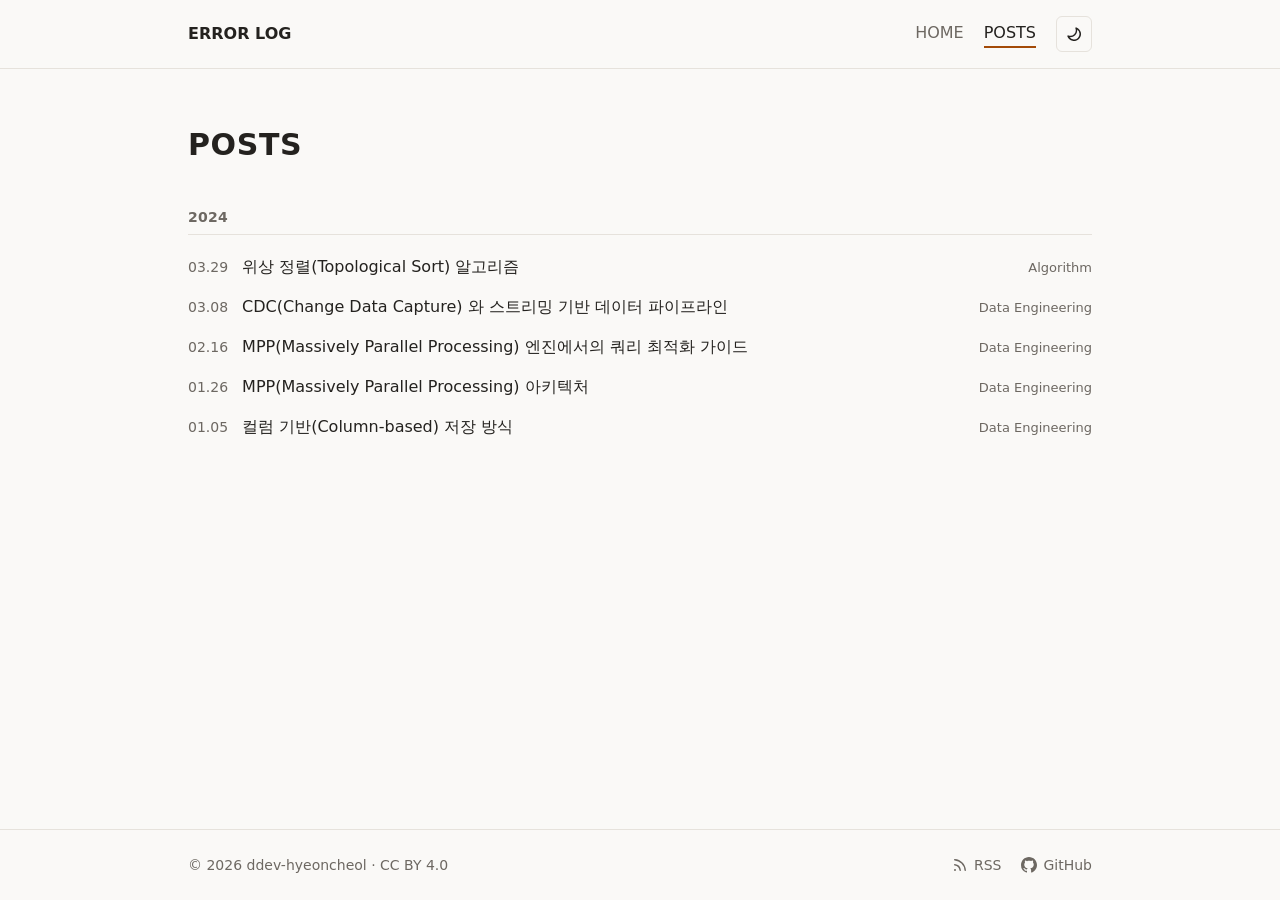
==== posts/index.html @ b545b600 "deploy: ddev-hyeoncheol/github-blog-FE@b46798d0e44c8d24957374b7a4b8fc0d128536c1" ====
<!DOCTYPE html><html lang="ko"><head><meta charset="utf-8"><meta name="viewport" content="width=device-width, initial-scale=1"><meta name="generator" content="Astro v7.2.10"><link rel="icon" type="image/svg+xml" href="/favicon.svg"><link rel="icon" href="/favicon.ico"><link rel="canonical" href="https://ddev-hyeoncheol.github.io/posts/"><link rel="alternate" type="application/rss+xml" title="ERROR LOG" href="https://ddev-hyeoncheol.github.io/rss.xml"><title>POSTS :: ERROR LOG</title><meta property="og:site_name" content="ERROR LOG"><meta property="og:type" content="website"><meta property="og:title" content="POSTS"><meta property="og:url" content="https://ddev-hyeoncheol.github.io/posts/"><meta property="og:locale" content="ko_KR"><meta name="twitter:card" content="summary"><script>
      // 첫 페인트 전에 실행되어야 테마가 번쩍이지 않는다.
      // 저장소가 막힌 브라우저에서는 예외가 나므로 감싼다. 이때는 OS 설정을 따른다.
      try {
        const saved = localStorage.getItem('theme');
        if (saved) document.documentElement.dataset.theme = saved;
      } catch {}
    </script><link rel="stylesheet" href="/_astro/BaseLayout.cZJA8x7n.css"><style>.archive[data-astro-cid-bxdp5n4l]{max-width:var(--body-width);padding:2.5rem var(--gutter) 5rem;margin:0 auto}@media (width>=60rem){.archive[data-astro-cid-bxdp5n4l]{max-width:var(--shell-width);padding:3.5rem var(--gutter-wide) 6rem}}h1[data-astro-cid-bxdp5n4l]{letter-spacing:.02em;margin:0 0 2.5rem;font-size:1.875rem;line-height:1.35}.year[data-astro-cid-bxdp5n4l]+.year[data-astro-cid-bxdp5n4l]{margin-top:2.5rem}h2[data-astro-cid-bxdp5n4l]{border-bottom:1px solid var(--border);color:var(--fg-muted);letter-spacing:.02em;margin:0 0 .75rem;padding-bottom:.4rem;font-size:.875rem;font-weight:600}ul[data-astro-cid-bxdp5n4l]{margin:0;padding:0;list-style:none}a[data-astro-cid-bxdp5n4l]{color:inherit;border-radius:6px;grid-template-columns:auto minmax(0,1fr) auto;align-items:baseline;column-gap:.875rem;margin:0 -.75rem;padding:.5rem .75rem;line-height:1.5;text-decoration:none;display:grid}a[data-astro-cid-bxdp5n4l]:hover{background:var(--accent-subtle)}a[data-astro-cid-bxdp5n4l]:hover .title[data-astro-cid-bxdp5n4l]{text-underline-offset:.2em;text-decoration:underline}time[data-astro-cid-bxdp5n4l]{color:var(--fg-muted);font-variant-numeric:tabular-nums;font-size:.875rem}.category[data-astro-cid-bxdp5n4l]{color:var(--fg-muted);white-space:nowrap;font-size:.8125rem}@media (width<32rem){a[data-astro-cid-bxdp5n4l]{grid-template-columns:auto minmax(0,1fr)}.category[data-astro-cid-bxdp5n4l]{grid-column:2}}
</style></head><body><header class="site-header" data-astro-cid-nen7h5rs><div class="inner" data-astro-cid-nen7h5rs><a class="brand" href="/" data-astro-cid-nen7h5rs>ERROR LOG</a><div class="right" data-astro-cid-nen7h5rs><nav aria-label="주요" data-astro-cid-nen7h5rs><a href="/" data-astro-cid-nen7h5rs>HOME<span class="marker" aria-hidden="true" data-astro-cid-nen7h5rs></span></a><a href="/posts" aria-current="page" data-astro-cid-nen7h5rs>POSTS<span class="marker" aria-hidden="true" data-astro-cid-nen7h5rs></span></a></nav><button id="theme-toggle" type="button" aria-label="테마 전환" data-astro-cid-l6lhmie6><svg viewBox="0 0 16 16" fill="currentColor" class="icon-to-dark" width="16" height="16" aria-hidden="true" data-astro-cid-l6lhmie6="true">
  <path d="M9.598 1.591a.749.749 0 0 1 .785-.175 7.001 7.001 0 1 1-8.967 8.967.75.75 0 0 1 .961-.96 5.5 5.5 0 0 0 7.046-7.046.75.75 0 0 1 .175-.786Zm1.616 1.945a7 7 0 0 1-7.678 7.678 5.499 5.499 0 1 0 7.678-7.678Z" />
</svg><svg viewBox="0 0 16 16" fill="currentColor" class="icon-to-light" width="16" height="16" aria-hidden="true" data-astro-cid-l6lhmie6="true">
  <path d="M8 12a4 4 0 1 1 0-8 4 4 0 0 1 0 8Zm0-1.5a2.5 2.5 0 1 0 0-5 2.5 2.5 0 0 0 0 5Zm5.657-8.157a.75.75 0 0 1 0 1.061l-1.061 1.06a.749.749 0 0 1-1.275-.326.749.749 0 0 1 .215-.734l1.06-1.06a.75.75 0 0 1 1.06 0Zm-9.193 9.193a.75.75 0 0 1 0 1.06l-1.06 1.061a.75.75 0 1 1-1.061-1.06l1.06-1.061a.75.75 0 0 1 1.061 0ZM8 0a.75.75 0 0 1 .75.75v1.5a.75.75 0 0 1-1.5 0V.75A.75.75 0 0 1 8 0ZM3 8a.75.75 0 0 1-.75.75H.75a.75.75 0 0 1 0-1.5h1.5A.75.75 0 0 1 3 8Zm13 0a.75.75 0 0 1-.75.75h-1.5a.75.75 0 0 1 0-1.5h1.5A.75.75 0 0 1 16 8Zm-8 5a.75.75 0 0 1 .75.75v1.5a.75.75 0 0 1-1.5 0v-1.5A.75.75 0 0 1 8 13Zm3.536-1.464a.75.75 0 0 1 1.06 0l1.061 1.06a.75.75 0 0 1-1.06 1.061l-1.061-1.06a.75.75 0 0 1 0-1.061ZM2.343 2.343a.75.75 0 0 1 1.061 0l1.06 1.061a.751.751 0 0 1-.018 1.042.751.751 0 0 1-1.042.018l-1.06-1.06a.75.75 0 0 1 0-1.06Z" />
</svg></button><script type="module">var e=document.getElementById(`theme-toggle`),t=window.matchMedia(`(prefers-color-scheme: dark)`);function n(){let e=document.documentElement.dataset.theme;return e?e===`dark`:t.matches}function r(){e?.setAttribute(`aria-label`,n()?`라이트 모드로 전환`:`다크 모드로 전환`)}function i(){let e=n()?`light`:`dark`;document.documentElement.dataset.theme=e,r();try{localStorage.setItem(`theme`,e)}catch{}}e?.addEventListener(`click`,()=>{if(window.matchMedia(`(prefers-reduced-motion: reduce)`).matches||!document.startViewTransition){i();return}try{document.startViewTransition({update:i,types:[`theme`]})}catch{i()}}),t.addEventListener(`change`,r),r();</script></div></div></header><main><div class="archive" data-astro-cid-bxdp5n4l><h1 data-astro-cid-bxdp5n4l>POSTS</h1><section class="year" data-astro-cid-bxdp5n4l><h2 data-astro-cid-bxdp5n4l>2024</h2><ul data-astro-cid-bxdp5n4l><li data-astro-cid-bxdp5n4l><a href="/posts/topological-sort-algorithm/" data-astro-cid-bxdp5n4l><time datetime="2024-03-29" data-astro-cid-bxdp5n4l>03.29</time><span class="title" data-astro-cid-bxdp5n4l>위상 정렬(Topological Sort) 알고리즘</span><span class="category" data-astro-cid-bxdp5n4l>Algorithm</span></a></li><li data-astro-cid-bxdp5n4l><a href="/posts/cdc-change-data-capture/" data-astro-cid-bxdp5n4l><time datetime="2024-03-08" data-astro-cid-bxdp5n4l>03.08</time><span class="title" data-astro-cid-bxdp5n4l>CDC(Change Data Capture) 와 스트리밍 기반 데이터 파이프라인</span><span class="category" data-astro-cid-bxdp5n4l>Data Engineering</span></a></li><li data-astro-cid-bxdp5n4l><a href="/posts/mpp-engine-query-optimization-guide/" data-astro-cid-bxdp5n4l><time datetime="2024-02-16" data-astro-cid-bxdp5n4l>02.16</time><span class="title" data-astro-cid-bxdp5n4l>MPP(Massively Parallel Processing) 엔진에서의 쿼리 최적화 가이드</span><span class="category" data-astro-cid-bxdp5n4l>Data Engineering</span></a></li><li data-astro-cid-bxdp5n4l><a href="/posts/massively-parallel-processing/" data-astro-cid-bxdp5n4l><time datetime="2024-01-26" data-astro-cid-bxdp5n4l>01.26</time><span class="title" data-astro-cid-bxdp5n4l>MPP(Massively Parallel Processing) 아키텍처</span><span class="category" data-astro-cid-bxdp5n4l>Data Engineering</span></a></li><li data-astro-cid-bxdp5n4l><a href="/posts/column-oriented-storage/" data-astro-cid-bxdp5n4l><time datetime="2024-01-05" data-astro-cid-bxdp5n4l>01.05</time><span class="title" data-astro-cid-bxdp5n4l>컬럼 기반(Column-based) 저장 방식</span><span class="category" data-astro-cid-bxdp5n4l>Data Engineering</span></a></li></ul></section></div></main><footer class="site-footer" data-astro-cid-jo6i4kqk><div class="inner" data-astro-cid-jo6i4kqk><small data-astro-cid-jo6i4kqk>© 2026 ddev-hyeoncheol · <a href="/licenses.txt" rel="license" data-astro-cid-jo6i4kqk>CC BY 4.0</a></small><nav aria-label="사이트 정보" data-astro-cid-jo6i4kqk><a href="/rss.xml" data-astro-cid-jo6i4kqk><svg viewBox="0 0 16 16" fill="currentColor" class="icon" width="16" height="16" aria-hidden="true" data-astro-cid-jo6i4kqk="true">
  <path d="M2.002 2.725a.75.75 0 0 1 .797-.699C8.79 2.42 13.58 7.21 13.974 13.201a.75.75 0 0 1-1.497.098 10.502 10.502 0 0 0-9.776-9.776.747.747 0 0 1-.7-.798ZM2.84 7.05h-.002a7.002 7.002 0 0 1 6.113 6.111.75.75 0 0 1-1.49.178 5.503 5.503 0 0 0-4.8-4.8.75.75 0 0 1 .179-1.489ZM2 13a1 1 0 1 1 2 0 1 1 0 0 1-2 0Z" />
</svg>RSS</a><a href="https://github.com/ddev-hyeoncheol" target="_blank" rel="noopener" aria-label="GitHub (새 창)" data-astro-cid-jo6i4kqk><svg viewBox="0 0 16 16" fill="currentColor" class="icon" width="16" height="16" aria-hidden="true" data-astro-cid-jo6i4kqk="true">
  <path d="M6.766 11.328c-2.063-.25-3.516-1.734-3.516-3.656 0-.781.281-1.625.75-2.188-.203-.515-.172-1.609.063-2.062.625-.078 1.468.25 1.968.703.594-.187 1.219-.281 1.985-.281.765 0 1.39.094 1.953.265.484-.437 1.344-.765 1.969-.687.218.422.25 1.515.046 2.047.5.593.766 1.39.766 2.203 0 1.922-1.453 3.375-3.547 3.64.531.344.89 1.094.89 1.954v1.625c0 .468.391.734.86.547C13.781 14.359 16 11.53 16 8.03 16 3.61 12.406 0 7.984 0 3.563 0 0 3.61 0 8.031a7.88 7.88 0 0 0 5.172 7.422c.422.156.828-.125.828-.547v-1.25c-.219.094-.5.156-.75.156-1.031 0-1.64-.562-2.078-1.609-.172-.422-.36-.672-.719-.719-.187-.015-.25-.093-.25-.187 0-.188.313-.328.625-.328.453 0 .844.281 1.25.86.313.452.64.655 1.031.655s.641-.14 1-.5c.266-.265.47-.5.657-.656" />
</svg>GitHub</a></nav></div></footer><a class="to-top" href="#top" aria-label="맨 위로" data-astro-cid-esobc3xq><svg viewBox="0 0 16 16" fill="currentColor" width="16" height="16" aria-hidden="true" data-astro-cid-esobc3xq="true">
  <path d="M3.47 7.78a.75.75 0 0 1 0-1.06l4.25-4.25a.75.75 0 0 1 1.06 0l4.25 4.25a.751.751 0 0 1-.018 1.042.751.751 0 0 1-1.042.018L9 4.81v7.44a.75.75 0 0 1-1.5 0V4.81L4.53 7.78a.75.75 0 0 1-1.06 0Z" />
</svg></a><script type="module">var e=document.querySelector(`.to-top`);if(e){let t=!1;function n(){let n=window.scrollY>window.innerHeight;n!==t&&(t=n,e.classList.toggle(`is-visible`,t))}window.addEventListener(`scroll`,n,{passive:!0}),n()}</script></body></html>
---- _astro/BaseLayout.cZJA8x7n.css ----
:root{color-scheme:light dark;--bg:light-dark(#faf9f7,#1a1815);--fg:light-dark(#24221f,#e8e4dd);--fg-muted:light-dark(#6d6862,#bab2a9);--surface:light-dark(#f2efea,#221f1b);--border:light-dark(#e6e2dc,#302d29);--accent:light-dark(#a34a08,#f59e0b);--accent-strong:light-dark(#823b06,#f8bb54);--accent-subtle:light-dark(#f3ebe4,#342814);--body-width:40rem;--toc-width:13rem;--toc-gap:3.5rem;--content-width:calc(var(--toc-width) + var(--toc-gap) + var(--body-width));--gutter:1.25rem;--gutter-wide:2rem;--shell-width:calc(var(--content-width) + var(--gutter-wide) * 2)}:root[data-theme=light]{color-scheme:light}:root[data-theme=dark]{color-scheme:dark}*,:before,:after{box-sizing:border-box}html{-webkit-text-size-adjust:100%;scroll-behavior:smooth}body{background:var(--bg);min-height:100dvh;color:var(--fg);flex-direction:column;margin:0;font-family:-apple-system,BlinkMacSystemFont,Apple SD Gothic Neo,Segoe UI,Malgun Gothic,system-ui,sans-serif;line-height:1.6;display:flex}main{flex-grow:1}a{color:var(--accent)}a:hover{color:var(--accent-strong)}:focus-visible{outline:2px solid var(--accent);outline-offset:2px}img,video{max-width:100%;height:auto}@view-transition{navigation:auto;types:nav}html:active-view-transition-type(theme)::view-transition-old(root),html:active-view-transition-type(theme)::view-transition-new(root){animation-duration:.25s}html:active-view-transition-type(nav)::view-transition-old(root),html:active-view-transition-type(nav)::view-transition-new(root){animation-duration:.5s}html:active-view-transition-type(nav)::view-transition-group(site-header),html:active-view-transition-type(nav)::view-transition-old(site-header),html:active-view-transition-type(nav)::view-transition-new(site-header){animation:none}@media (prefers-reduced-motion:reduce){html{scroll-behavior:auto}:root:active-view-transition::view-transition-group(*),:root:active-view-transition::view-transition-old(*),:root:active-view-transition::view-transition-new(*){animation:none}}button[data-astro-cid-l6lhmie6]{border:1px solid var(--border);width:2.25rem;height:2.25rem;color:inherit;cursor:pointer;background:0 0;border-radius:6px;justify-content:center;align-items:center;padding:0;display:inline-flex}button[data-astro-cid-l6lhmie6]:hover{background:var(--surface)}.icon-to-light[data-astro-cid-l6lhmie6],:root[data-theme=dark] .icon-to-dark[data-astro-cid-l6lhmie6]{display:none}:root[data-theme=dark] .icon-to-light[data-astro-cid-l6lhmie6]{display:block}@media (prefers-color-scheme:dark){:root:not([data-theme=light]) .icon-to-dark[data-astro-cid-l6lhmie6]{display:none}:root:not([data-theme=light]) .icon-to-light[data-astro-cid-l6lhmie6]{display:block}}.site-header[data-astro-cid-nen7h5rs]{view-transition-name:site-header;background:var(--bg);border-bottom:1px solid var(--border);padding:1rem 0}.inner[data-astro-cid-nen7h5rs]{max-width:var(--body-width);padding:0 var(--gutter);justify-content:space-between;align-items:center;gap:1.5rem;margin:0 auto;display:flex}@media (width>=60rem){.inner[data-astro-cid-nen7h5rs]{max-width:var(--shell-width);padding:0 var(--gutter-wide)}}.brand[data-astro-cid-nen7h5rs]{font-weight:600}.right[data-astro-cid-nen7h5rs]{align-items:center;gap:1.25rem;display:flex}nav[data-astro-cid-nen7h5rs]{gap:1.25rem;display:flex}a[data-astro-cid-nen7h5rs]{color:inherit;text-decoration:none}a[data-astro-cid-nen7h5rs]:hover{text-decoration:underline}nav[data-astro-cid-nen7h5rs] a[data-astro-cid-nen7h5rs]{color:var(--fg-muted);padding-bottom:.15rem;position:relative}nav[data-astro-cid-nen7h5rs] a[data-astro-cid-nen7h5rs][aria-current]{color:var(--fg)}.marker[data-astro-cid-nen7h5rs]{inset-inline:0;height:2px;position:absolute;bottom:0}nav[data-astro-cid-nen7h5rs] a[data-astro-cid-nen7h5rs][aria-current] .marker[data-astro-cid-nen7h5rs]{background:var(--accent);view-transition-name:nav-current}.site-footer[data-astro-cid-jo6i4kqk]{border-top:1px solid var(--border);color:var(--fg-muted);padding:1.5rem 0;font-size:.875rem}.inner[data-astro-cid-jo6i4kqk]{max-width:var(--body-width);padding:0 var(--gutter);flex-wrap:wrap;justify-content:space-between;align-items:center;gap:.75rem 1.5rem;margin:0 auto;display:flex}@media (width>=60rem){.inner[data-astro-cid-jo6i4kqk]{max-width:var(--shell-width);padding:0 var(--gutter-wide)}}small[data-astro-cid-jo6i4kqk]{font-size:inherit}nav[data-astro-cid-jo6i4kqk]{gap:1.25rem;display:flex}a[data-astro-cid-jo6i4kqk]{color:inherit;align-items:center;gap:.375rem;text-decoration:none;display:inline-flex}a[data-astro-cid-jo6i4kqk]:hover{color:var(--fg);text-decoration:underline}.icon[data-astro-cid-jo6i4kqk]{flex:none}.to-top[data-astro-cid-esobc3xq]{right:1.25rem;bottom:calc(1.25rem + env(safe-area-inset-bottom,0px));border:1px solid var(--border);background:var(--bg);width:2.75rem;height:2.75rem;color:var(--fg-muted);opacity:0;visibility:hidden;border-radius:999px;justify-content:center;align-items:center;transition:opacity .2s,visibility .2s,color .2s;display:inline-flex;position:fixed}@media (width<60rem){.to-top[data-astro-cid-esobc3xq].is-visible{opacity:1;visibility:visible}}.to-top[data-astro-cid-esobc3xq]:hover{color:var(--fg);background:var(--surface)}@media (prefers-reduced-motion:reduce){.to-top[data-astro-cid-esobc3xq]{transition:none}}
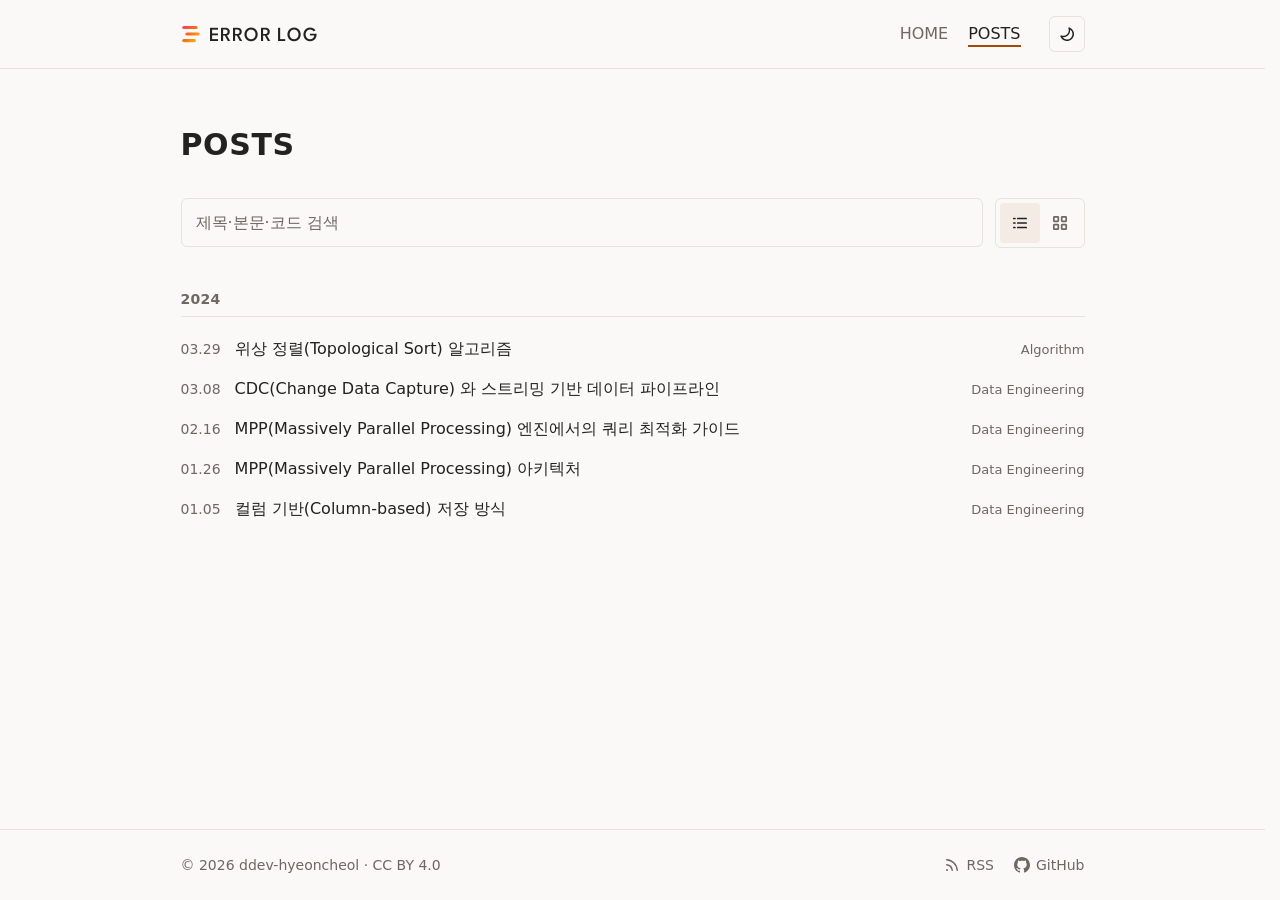
==== commit b46e2e79: "deploy: ddev-hyeoncheol/github-blog-FE@f0c2304d96c0ed9948e5adbd18625ff65136fb27" ====
--- a/posts/index.html
+++ b/posts/index.html
@@ -1,16 +1,386 @@
-<!DOCTYPE html><html lang="ko"><head><meta charset="utf-8"><meta name="viewport" content="width=device-width, initial-scale=1"><meta name="generator" content="Astro v7.2.10"><link rel="icon" type="image/svg+xml" href="/favicon.svg"><link rel="icon" href="/favicon.ico"><link rel="canonical" href="https://ddev-hyeoncheol.github.io/posts/"><link rel="alternate" type="application/rss+xml" title="ERROR LOG" href="https://ddev-hyeoncheol.github.io/rss.xml"><title>POSTS :: ERROR LOG</title><meta property="og:site_name" content="ERROR LOG"><meta property="og:type" content="website"><meta property="og:title" content="POSTS"><meta property="og:url" content="https://ddev-hyeoncheol.github.io/posts/"><meta property="og:locale" content="ko_KR"><meta name="twitter:card" content="summary"><script>
+<!DOCTYPE html><html lang="ko"><head><meta charset="utf-8"><meta name="viewport" content="width=device-width, initial-scale=1"><meta name="generator" content="Astro v7.2.10"><link rel="preload" href="/fonts/league-spartan/league-spartan-error-log-500.woff2" as="font" type="font/woff2" crossorigin><link rel="icon" type="image/svg+xml" href="/favicon.svg?v=3"><link rel="icon" href="/favicon.ico?v=3"><link rel="canonical" href="https://ddev-hyeoncheol.github.io/posts/"><link rel="alternate" type="application/rss+xml" title="ERROR LOG" href="https://ddev-hyeoncheol.github.io/rss.xml"><title>POSTS :: ERROR LOG</title><meta property="og:site_name" content="ERROR LOG"><meta property="og:type" content="website"><meta property="og:title" content="POSTS"><meta property="og:url" content="https://ddev-hyeoncheol.github.io/posts/"><meta property="og:locale" content="ko_KR"><meta name="twitter:card" content="summary"><script>
       // 첫 페인트 전에 실행되어야 테마가 번쩍이지 않는다.
       // 저장소가 막힌 브라우저에서는 예외가 나므로 감싼다. 이때는 OS 설정을 따른다.
       try {
         const saved = localStorage.getItem('theme');
         if (saved) document.documentElement.dataset.theme = saved;
       } catch {}
-    </script><link rel="stylesheet" href="/_astro/BaseLayout.cZJA8x7n.css"><style>.archive[data-astro-cid-bxdp5n4l]{max-width:var(--body-width);padding:2.5rem var(--gutter) 5rem;margin:0 auto}@media (width>=60rem){.archive[data-astro-cid-bxdp5n4l]{max-width:var(--shell-width);padding:3.5rem var(--gutter-wide) 6rem}}h1[data-astro-cid-bxdp5n4l]{letter-spacing:.02em;margin:0 0 2.5rem;font-size:1.875rem;line-height:1.35}.year[data-astro-cid-bxdp5n4l]+.year[data-astro-cid-bxdp5n4l]{margin-top:2.5rem}h2[data-astro-cid-bxdp5n4l]{border-bottom:1px solid var(--border);color:var(--fg-muted);letter-spacing:.02em;margin:0 0 .75rem;padding-bottom:.4rem;font-size:.875rem;font-weight:600}ul[data-astro-cid-bxdp5n4l]{margin:0;padding:0;list-style:none}a[data-astro-cid-bxdp5n4l]{color:inherit;border-radius:6px;grid-template-columns:auto minmax(0,1fr) auto;align-items:baseline;column-gap:.875rem;margin:0 -.75rem;padding:.5rem .75rem;line-height:1.5;text-decoration:none;display:grid}a[data-astro-cid-bxdp5n4l]:hover{background:var(--accent-subtle)}a[data-astro-cid-bxdp5n4l]:hover .title[data-astro-cid-bxdp5n4l]{text-underline-offset:.2em;text-decoration:underline}time[data-astro-cid-bxdp5n4l]{color:var(--fg-muted);font-variant-numeric:tabular-nums;font-size:.875rem}.category[data-astro-cid-bxdp5n4l]{color:var(--fg-muted);white-space:nowrap;font-size:.8125rem}@media (width<32rem){a[data-astro-cid-bxdp5n4l]{grid-template-columns:auto minmax(0,1fr)}.category[data-astro-cid-bxdp5n4l]{grid-column:2}}
-</style></head><body><header class="site-header" data-astro-cid-nen7h5rs><div class="inner" data-astro-cid-nen7h5rs><a class="brand" href="/" data-astro-cid-nen7h5rs>ERROR LOG</a><div class="right" data-astro-cid-nen7h5rs><nav aria-label="주요" data-astro-cid-nen7h5rs><a href="/" data-astro-cid-nen7h5rs>HOME<span class="marker" aria-hidden="true" data-astro-cid-nen7h5rs></span></a><a href="/posts" aria-current="page" data-astro-cid-nen7h5rs>POSTS<span class="marker" aria-hidden="true" data-astro-cid-nen7h5rs></span></a></nav><button id="theme-toggle" type="button" aria-label="테마 전환" data-astro-cid-l6lhmie6><svg viewBox="0 0 16 16" fill="currentColor" class="icon-to-dark" width="16" height="16" aria-hidden="true" data-astro-cid-l6lhmie6="true">
+    </script><link rel="stylesheet" href="/_astro/BaseLayout.BBOAUseQ.css"><link rel="stylesheet" href="/_astro/index.CxG7bspN.css"></head><body><header class="site-header" data-astro-cid-nen7h5rs><div class="inner" data-astro-cid-nen7h5rs><a class="brand" href="/" data-astro-cid-nen7h5rs><img src="/favicon.svg?v=3" width="20" height="20" alt="" data-astro-cid-nen7h5rs><span class="brand-name" data-astro-cid-nen7h5rs>ERROR LOG</span></a><div id="site-header-menu" class="header-menu" data-header-menu data-astro-cid-pdla3bba><div class="desktop-navigation" data-desktop-navigation data-astro-cid-pdla3bba><nav id="primary-navigation" aria-label="주요" data-astro-cid-pdla3bba><a href="/" data-astro-cid-pdla3bba>HOME<span class="marker" aria-hidden="true" data-astro-cid-pdla3bba></span></a><a href="/posts" aria-current="page" data-astro-cid-pdla3bba>POSTS<span class="marker" aria-hidden="true" data-astro-cid-pdla3bba></span></a></nav></div><dialog id="primary-navigation-dialog" aria-labelledby="primary-navigation-title" data-astro-cid-pdla3bba><div class="dialog-header" data-astro-cid-pdla3bba><span id="primary-navigation-title" class="dialog-title" data-astro-cid-pdla3bba>MENU</span><button class="dialog-close" type="button" aria-label="메뉴 닫기" data-astro-cid-pdla3bba><svg viewBox="0 0 16 16" fill="none" stroke="currentColor" stroke-linecap="round" stroke-width="1.5" width="16" height="16" aria-hidden="true" data-astro-cid-pdla3bba="true">
+  <path d="m3.5 3.5 9 9m0-9-9 9" />
+</svg></button></div><div class="dialog-navigation" data-dialog-navigation data-astro-cid-pdla3bba></div></dialog><div class="theme-control" data-astro-cid-pdla3bba><button id="theme-toggle" type="button" aria-label="테마 전환" data-astro-cid-l6lhmie6><svg viewBox="0 0 16 16" fill="currentColor" class="icon-to-dark" width="16" height="16" aria-hidden="true" data-astro-cid-l6lhmie6="true">
   <path d="M9.598 1.591a.749.749 0 0 1 .785-.175 7.001 7.001 0 1 1-8.967 8.967.75.75 0 0 1 .961-.96 5.5 5.5 0 0 0 7.046-7.046.75.75 0 0 1 .175-.786Zm1.616 1.945a7 7 0 0 1-7.678 7.678 5.499 5.499 0 1 0 7.678-7.678Z" />
 </svg><svg viewBox="0 0 16 16" fill="currentColor" class="icon-to-light" width="16" height="16" aria-hidden="true" data-astro-cid-l6lhmie6="true">
   <path d="M8 12a4 4 0 1 1 0-8 4 4 0 0 1 0 8Zm0-1.5a2.5 2.5 0 1 0 0-5 2.5 2.5 0 0 0 0 5Zm5.657-8.157a.75.75 0 0 1 0 1.061l-1.061 1.06a.749.749 0 0 1-1.275-.326.749.749 0 0 1 .215-.734l1.06-1.06a.75.75 0 0 1 1.06 0Zm-9.193 9.193a.75.75 0 0 1 0 1.06l-1.06 1.061a.75.75 0 1 1-1.061-1.06l1.06-1.061a.75.75 0 0 1 1.061 0ZM8 0a.75.75 0 0 1 .75.75v1.5a.75.75 0 0 1-1.5 0V.75A.75.75 0 0 1 8 0ZM3 8a.75.75 0 0 1-.75.75H.75a.75.75 0 0 1 0-1.5h1.5A.75.75 0 0 1 3 8Zm13 0a.75.75 0 0 1-.75.75h-1.5a.75.75 0 0 1 0-1.5h1.5A.75.75 0 0 1 16 8Zm-8 5a.75.75 0 0 1 .75.75v1.5a.75.75 0 0 1-1.5 0v-1.5A.75.75 0 0 1 8 13Zm3.536-1.464a.75.75 0 0 1 1.06 0l1.061 1.06a.75.75 0 0 1-1.06 1.061l-1.061-1.06a.75.75 0 0 1 0-1.061ZM2.343 2.343a.75.75 0 0 1 1.061 0l1.06 1.061a.751.751 0 0 1-.018 1.042.751.751 0 0 1-1.042.018l-1.06-1.06a.75.75 0 0 1 0-1.06Z" />
-</svg></button><script type="module">var e=document.getElementById(`theme-toggle`),t=window.matchMedia(`(prefers-color-scheme: dark)`);function n(){let e=document.documentElement.dataset.theme;return e?e===`dark`:t.matches}function r(){e?.setAttribute(`aria-label`,n()?`라이트 모드로 전환`:`다크 모드로 전환`)}function i(){let e=n()?`light`:`dark`;document.documentElement.dataset.theme=e,r();try{localStorage.setItem(`theme`,e)}catch{}}e?.addEventListener(`click`,()=>{if(window.matchMedia(`(prefers-reduced-motion: reduce)`).matches||!document.startViewTransition){i();return}try{document.startViewTransition({update:i,types:[`theme`]})}catch{i()}}),t.addEventListener(`change`,r),r();</script></div></div></header><main><div class="archive" data-astro-cid-bxdp5n4l><h1 data-astro-cid-bxdp5n4l>POSTS</h1><section class="year" data-astro-cid-bxdp5n4l><h2 data-astro-cid-bxdp5n4l>2024</h2><ul data-astro-cid-bxdp5n4l><li data-astro-cid-bxdp5n4l><a href="/posts/topological-sort-algorithm/" data-astro-cid-bxdp5n4l><time datetime="2024-03-29" data-astro-cid-bxdp5n4l>03.29</time><span class="title" data-astro-cid-bxdp5n4l>위상 정렬(Topological Sort) 알고리즘</span><span class="category" data-astro-cid-bxdp5n4l>Algorithm</span></a></li><li data-astro-cid-bxdp5n4l><a href="/posts/cdc-change-data-capture/" data-astro-cid-bxdp5n4l><time datetime="2024-03-08" data-astro-cid-bxdp5n4l>03.08</time><span class="title" data-astro-cid-bxdp5n4l>CDC(Change Data Capture) 와 스트리밍 기반 데이터 파이프라인</span><span class="category" data-astro-cid-bxdp5n4l>Data Engineering</span></a></li><li data-astro-cid-bxdp5n4l><a href="/posts/mpp-engine-query-optimization-guide/" data-astro-cid-bxdp5n4l><time datetime="2024-02-16" data-astro-cid-bxdp5n4l>02.16</time><span class="title" data-astro-cid-bxdp5n4l>MPP(Massively Parallel Processing) 엔진에서의 쿼리 최적화 가이드</span><span class="category" data-astro-cid-bxdp5n4l>Data Engineering</span></a></li><li data-astro-cid-bxdp5n4l><a href="/posts/massively-parallel-processing/" data-astro-cid-bxdp5n4l><time datetime="2024-01-26" data-astro-cid-bxdp5n4l>01.26</time><span class="title" data-astro-cid-bxdp5n4l>MPP(Massively Parallel Processing) 아키텍처</span><span class="category" data-astro-cid-bxdp5n4l>Data Engineering</span></a></li><li data-astro-cid-bxdp5n4l><a href="/posts/column-oriented-storage/" data-astro-cid-bxdp5n4l><time datetime="2024-01-05" data-astro-cid-bxdp5n4l>01.05</time><span class="title" data-astro-cid-bxdp5n4l>컬럼 기반(Column-based) 저장 방식</span><span class="category" data-astro-cid-bxdp5n4l>Data Engineering</span></a></li></ul></section></div></main><footer class="site-footer" data-astro-cid-jo6i4kqk><div class="inner" data-astro-cid-jo6i4kqk><small data-astro-cid-jo6i4kqk>© 2026 ddev-hyeoncheol · <a href="/licenses.txt" rel="license" data-astro-cid-jo6i4kqk>CC BY 4.0</a></small><nav aria-label="사이트 정보" data-astro-cid-jo6i4kqk><a href="/rss.xml" data-astro-cid-jo6i4kqk><svg viewBox="0 0 16 16" fill="currentColor" class="icon" width="16" height="16" aria-hidden="true" data-astro-cid-jo6i4kqk="true">
+</svg></button><script type="module">var e=document.getElementById(`theme-toggle`),t=window.matchMedia(`(prefers-color-scheme: dark)`);function n(){let e=document.documentElement.dataset.theme;return e?e===`dark`:t.matches}function r(){e?.setAttribute(`aria-label`,n()?`라이트 모드로 전환`:`다크 모드로 전환`)}function i(){let e=n()?`light`:`dark`;document.documentElement.dataset.theme=e,r();try{localStorage.setItem(`theme`,e)}catch{}}e?.addEventListener(`click`,()=>{if(window.matchMedia(`(prefers-reduced-motion: reduce)`).matches||!document.startViewTransition){i();return}try{document.startViewTransition({update:i,types:[`theme`]})}catch{i()}}),t.addEventListener(`change`,r),r();</script></div><button class="menu-toggle" type="button" aria-label="메뉴 열기" aria-expanded="false" aria-haspopup="dialog" aria-controls="primary-navigation-dialog" data-astro-cid-pdla3bba><svg viewBox="0 0 16 16" fill="none" stroke="currentColor" stroke-linecap="round" stroke-width="1.5" width="16" height="16" aria-hidden="true" data-astro-cid-pdla3bba="true">
+  <path d="M2.5 4h11M2.5 8h11M2.5 12h11" />
+</svg></button></div><!-- 데스크톱에서는 nav 를 일반 영역에 둔다. 작은 화면에서만 첫 페인트 전에 같은 nav
+     노드를 dialog 안으로 옮겨 showModal()로 연다. 30rem은 `global.css`에 기록한 공통
+     좁은 화면 분기이며 CSS와 아래 두 matchMedia()가 같은 값을 써야 한다. JS가 꺼지면
+     nav 는 원래 자리에 남아 이동 기능 자체는 유지된다. --><script>
+  (() => {
+    const menu = document.getElementById('site-header-menu');
+    const navigation = menu?.querySelector('#primary-navigation');
+    const dialogNavigation = menu?.querySelector('[data-dialog-navigation]');
+
+    if (
+      window.matchMedia('(max-width: 30rem)').matches &&
+      menu &&
+      navigation &&
+      dialogNavigation
+    ) {
+      dialogNavigation.append(navigation);
+      menu.setAttribute('data-mobile', '');
+    }
+  })();
+</script><script type="module">var e=window.matchMedia(`(max-width: 30rem)`),t=window.matchMedia(`(prefers-reduced-motion: reduce)`),n=document.querySelector(`[data-header-menu]`),r=n?.querySelector(`#primary-navigation-dialog`),i=n?.querySelector(`[data-desktop-navigation]`),a=n?.querySelector(`[data-dialog-navigation]`),o=n?.querySelector(`.menu-toggle`),s=r?.querySelector(`.dialog-close`),c=n?.querySelector(`#primary-navigation`),l=!1,u=!1,d;function f(e){o?.setAttribute(`aria-expanded`,String(e))}function p(){d!==void 0&&(window.clearTimeout(d),d=void 0),r?.classList.remove(`is-closing`),r?.open&&r.close(),document.documentElement.classList.remove(`menu-dialog-open`),f(!1),l=!1,u&&o?.focus(),u=!1}function m(){!r||r.open||!e.matches||(r.showModal(),document.documentElement.classList.add(`menu-dialog-open`),f(!0),s?.focus())}function h(n=!1){if(!(!r?.open||!e.matches)){if(u||=n,t.matches){p();return}l||(l=!0,r.classList.add(`is-closing`),d=window.setTimeout(p,160))}}function g(e){d!==void 0&&(window.clearTimeout(d),d=void 0),r?.classList.remove(`is-closing`),r?.open&&r.close(),document.documentElement.classList.remove(`menu-dialog-open`),l=!1,u=!1;let t=e?a:i;c&&t&&c.parentElement!==t&&t.append(c),n?.toggleAttribute(`data-mobile`,e),f(!1)}o?.addEventListener(`click`,m),s?.addEventListener(`click`,()=>h(!0)),r?.addEventListener(`cancel`,e=>{e.preventDefault(),h(!0)}),r?.addEventListener(`click`,e=>{if(e.target!==r)return;let t=r.getBoundingClientRect();(e.clientX<t.left||e.clientX>t.right||e.clientY<t.top||e.clientY>t.bottom)&&h(!0)}),c?.addEventListener(`click`,e=>{e.target instanceof Element&&e.target.closest(`a`)&&h()}),e.addEventListener(`change`,e=>g(e.matches)),g(e.matches);</script></div></header><main><div class="archive" data-posts-archive data-post-view="list" data-astro-cid-bxdp5n4l><h1 data-astro-cid-bxdp5n4l>POSTS</h1><div class="archive-controls" data-astro-cid-bxdp5n4l><div class="post-search-area" data-post-search data-results-id="post-list" data-astro-cid-ik5hny5d><form class="post-search" role="search" action="/posts/" method="get" data-astro-cid-ik5hny5d><label for="post-list-search-input" data-astro-cid-ik5hny5d>게시글 검색</label><div class="search-field" data-astro-cid-ik5hny5d><input id="post-list-search-input" name="q" type="search" placeholder="제목·본문·코드 검색" autocomplete="off" aria-controls="post-list" data-astro-cid-ik5hny5d><span class="search-spinner" data-search-spinner aria-hidden="true" hidden data-astro-cid-ik5hny5d></span><button class="search-clear" data-search-clear type="button" aria-label="검색어 지우기" hidden data-astro-cid-ik5hny5d><svg viewBox="0 0 16 16" fill="none" stroke="currentColor" stroke-linecap="round" stroke-width="1.5" width="16" height="16" aria-hidden="true" data-astro-cid-ik5hny5d="true">
+  <path d="m3.5 3.5 9 9m0-9-9 9" />
+</svg></button></div></form><p class="search-status" data-search-status aria-live="polite" data-astro-cid-ik5hny5d></p></div><script type="module">
+  const reducedMotion = window.matchMedia('(prefers-reduced-motion: reduce)');
+
+  // 같은 컴포넌트가 여러 번 있어도 각 검색창을 한 번만 초기화한다. Astro prop은
+  // data-results-id로 HTML에 남고, 브라우저에서는 그 ID로 제어할 목록을 찾는다.
+  const searchRoots = document.querySelectorAll('[data-post-search]:not([data-search-ready])');
+
+  for (const searchRoot of searchRoots) {
+    searchRoot.setAttribute('data-search-ready', '');
+
+    const resultsId = searchRoot.getAttribute('data-results-id');
+    const postList = resultsId ? document.getElementById(resultsId) : null;
+    const searchForm = searchRoot.querySelector('.post-search');
+    const searchInput = searchRoot.querySelector('input[type="search"]');
+    const searchStatus = searchRoot.querySelector('[data-search-status]');
+    const searchSpinner = searchRoot.querySelector('[data-search-spinner]');
+    const clearButton = searchRoot.querySelector('[data-search-clear]');
+    const searchMessage = postList?.querySelector('[data-search-message]');
+
+    if (
+      searchForm &&
+      searchInput &&
+      postList &&
+      searchStatus &&
+      searchMessage &&
+      searchSpinner &&
+      clearButton
+    ) {
+      const postItems = [...postList.querySelectorAll('[data-post-url]')];
+      const yearGroups = [...postList.querySelectorAll('[data-year-group]')];
+      let debounceTimer;
+      let searchVersion = 0;
+      let visibilityVersion = 0;
+      let itemAnimations = [];
+      let pagefindPromise;
+      const searchDelay = 200;
+
+      let targetVisibility = new Map(postItems.map((item) => [item, true]));
+
+      searchInput.value = new URL(window.location.href).searchParams.get('q') ?? '';
+
+      const cancelItemAnimations = () => {
+        for (const animation of itemAnimations) animation.cancel();
+        itemAnimations = [];
+      };
+
+      const clearItemOpacity = () => {
+        for (const item of postItems) item.style.removeProperty('opacity');
+      };
+
+      const applyVisibility = (visibility) => {
+        clearItemOpacity();
+        for (const [item, visible] of visibility) item.hidden = !visible;
+        for (const group of yearGroups) {
+          group.hidden = !group.querySelector('li:not([hidden])');
+        }
+      };
+
+      // 목록형과 카드형은 항목의 기준 좌표가 완전히 다르다. 검색 이동 애니메이션 도중
+      // 보기 방식이 바뀌면 기존 좌표로 만든 transform이 새 레이아웃에 적용되므로, 전환
+      // 직전에 현재 검색 결과의 최종 상태로 정착시킨다.
+      postList.closest('[data-posts-archive]')?.addEventListener('posts:viewchange', () => {
+        visibilityVersion += 1;
+        cancelItemAnimations();
+        applyVisibility(targetVisibility);
+      });
+
+      const setSearching = (isSearching) => {
+        searchSpinner.hidden = !isSearching;
+        searchForm.setAttribute('aria-busy', String(isSearching));
+      };
+
+      const setSearchStatus = (message) => {
+        if (searchStatus.textContent === message) return;
+        searchStatus.textContent = message;
+      };
+
+      const setSearchMessage = (message = '') => {
+        searchMessage.textContent = message;
+        searchMessage.hidden = !message;
+      };
+
+      const syncClearButton = () => {
+        clearButton.hidden = searchInput.value.length === 0;
+      };
+
+      const normalizePath = (value) => {
+        let path = new URL(value, window.location.origin).pathname;
+        path = path.replace(/index\.html$/, '');
+        return path.endsWith('/') ? path : `${path}/`;
+      };
+
+      const updateList = async (matchingPaths) => {
+        visibilityVersion += 1;
+        const version = visibilityVersion;
+
+        cancelItemAnimations();
+        clearItemOpacity();
+
+        const nextVisibility = new Map(
+          postItems.map((item) => {
+            const path = item.dataset.postUrl;
+            return [item, matchingPaths ? Boolean(path && matchingPaths.has(path)) : true];
+          }),
+        );
+        targetVisibility = nextVisibility;
+        const showing = postItems.filter((item) => item.hidden && nextVisibility.get(item));
+        const hiding = postItems.filter((item) => !item.hidden && !nextVisibility.get(item));
+        const staying = postItems.filter((item) => !item.hidden && nextVisibility.get(item));
+
+        if (
+          reducedMotion.matches ||
+          typeof postItems[0]?.animate !== 'function' ||
+          (showing.length === 0 && hiding.length === 0)
+        ) {
+          applyVisibility(nextVisibility);
+          return;
+        }
+
+        // 먼저 제외될 항목만 사라지게 한다. 남은 항목은 아직 움직이지 않는다.
+        itemAnimations = hiding.map((item) =>
+          item.animate([{ opacity: 1 }, { opacity: 0 }], {
+            duration: 120,
+            easing: 'ease-out',
+            fill: 'forwards',
+          }),
+        );
+        await Promise.allSettled(itemAnimations.map((animation) => animation.finished));
+        if (version !== visibilityVersion) return;
+
+        // 제외 항목을 레이아웃에서 빼기 직전 위치와 최종 배치 위치를 비교한다. 같은 코드가
+        // 목록형에서는 세로 이동을, 카드형에서는 가로·세로 이동을 모두 처리한다.
+        const previousPositions = new Map(
+          staying.map((item) => [item, item.getBoundingClientRect()]),
+        );
+
+        for (const item of hiding) item.hidden = true;
+        for (const item of showing) {
+          item.hidden = false;
+          item.style.opacity = '0';
+        }
+        cancelItemAnimations();
+
+        for (const group of yearGroups) {
+          const hasVisibleItem = [...group.querySelectorAll('[data-post-url]')].some((item) =>
+            nextVisibility.get(item),
+          );
+          group.hidden = !hasVisibleItem;
+        }
+
+        itemAnimations = staying.flatMap((item) => {
+          const previous = previousPositions.get(item);
+          const next = item.getBoundingClientRect();
+          if (!previous) return [];
+
+          const deltaX = previous.left - next.left;
+          const deltaY = previous.top - next.top;
+          if (Math.abs(deltaX) < 0.5 && Math.abs(deltaY) < 0.5) return [];
+
+          return [
+            item.animate(
+              [
+                { transform: `translate(${deltaX}px, ${deltaY}px)` },
+                { transform: 'translate(0, 0)' },
+              ],
+              {
+                duration: 180,
+                easing: 'cubic-bezier(0.2, 0, 0, 1)',
+                fill: 'forwards',
+              },
+            ),
+          ];
+        });
+        await Promise.allSettled(itemAnimations.map((animation) => animation.finished));
+        if (version !== visibilityVersion) return;
+
+        cancelItemAnimations();
+
+        // 이동이 끝난 다음 새로 포함된 항목만 나타낸다.
+        for (const item of showing) item.style.removeProperty('opacity');
+        itemAnimations = showing.map((item) =>
+          item.animate([{ opacity: 0 }, { opacity: 1 }], {
+            duration: 120,
+            easing: 'ease-out',
+          }),
+        );
+        await Promise.allSettled(itemAnimations.map((animation) => animation.finished));
+        if (version !== visibilityVersion) return;
+
+        cancelItemAnimations();
+      };
+
+      const loadPagefind = () => {
+        // 이 스크립트는 is:inline이라 Vite가 public의 Pagefind 파일을 소스 모듈로
+        // 변환하지 않고 브라우저가 런타임에 직접 불러온다.
+        pagefindPromise ??= import('/pagefind/pagefind.js');
+        return pagefindPromise;
+      };
+
+      const runSearch = async (query, version) => {
+        try {
+          const pagefind = await loadPagefind();
+          const response = await pagefind.search(query);
+          const resultData = await Promise.all(response.results.map((result) => result.data()));
+
+          if (version !== searchVersion) return;
+
+          const matchingPaths = new Set(
+            resultData.map((result) => normalizePath(result.raw_url ?? result.url)),
+          );
+          await updateList(matchingPaths);
+          if (version !== searchVersion) return;
+
+          setSearching(false);
+          setSearchMessage(matchingPaths.size > 0 ? '' : '검색 결과가 없습니다.');
+          setSearchStatus(
+            matchingPaths.size > 0
+              ? `검색 결과 ${matchingPaths.size}개`
+              : '검색 결과가 없습니다.',
+          );
+        } catch (error) {
+          if (version !== searchVersion) return;
+
+          pagefindPromise = undefined;
+          await updateList();
+          if (version !== searchVersion) return;
+
+          setSearching(false);
+          setSearchMessage('검색을 불러오지 못했습니다.');
+          setSearchStatus('검색을 불러오지 못했습니다.');
+          console.error('Pagefind 검색을 불러오지 못했습니다.', error);
+        }
+      };
+
+      const queueSearch = (query, delay = searchDelay) => {
+        searchVersion += 1;
+        const version = searchVersion;
+
+        if (debounceTimer !== undefined) window.clearTimeout(debounceTimer);
+
+        if (!query) {
+          debounceTimer = undefined;
+          setSearching(false);
+          setSearchMessage();
+          void updateList();
+          setSearchStatus('');
+          return;
+        }
+
+        setSearching(true);
+        setSearchMessage();
+        setSearchStatus('검색 중…');
+        debounceTimer = window.setTimeout(() => {
+          debounceTimer = undefined;
+          void runSearch(query, version);
+        }, delay);
+      };
+
+      const updateQuery = () => {
+        const url = new URL(window.location.href);
+        const query = searchInput.value.trim();
+
+        if (query) url.searchParams.set('q', query);
+        else url.searchParams.delete('q');
+
+        window.history.replaceState(window.history.state, '', url);
+        syncClearButton();
+        queueSearch(query);
+      };
+
+      const clearQuery = () => {
+        searchInput.value = '';
+        updateQuery();
+        searchInput.focus();
+      };
+
+      searchInput.addEventListener('input', updateQuery);
+      searchInput.addEventListener('keydown', (event) => {
+        if (event.key === 'Escape' && searchInput.value) {
+          event.preventDefault();
+          clearQuery();
+        }
+      });
+      clearButton.addEventListener('click', clearQuery);
+      searchForm.addEventListener('submit', (event) => {
+        event.preventDefault();
+        queueSearch(searchInput.value.trim(), 0);
+      });
+
+      syncClearButton();
+      queueSearch(searchInput.value.trim());
+    }
+  }
+</script><div class="post-view-toggle" data-post-view-toggle role="group" aria-label="게시글 보기 방식" data-astro-cid-npcviht3><button type="button" data-post-view-option="list" aria-label="목록형 보기" aria-pressed="true" data-astro-cid-npcviht3><svg viewBox="0 0 16 16" fill="none" stroke="currentColor" stroke-linecap="round" stroke-width="1.5" width="18" height="18" aria-hidden="true" data-astro-cid-npcviht3="true">
+  <path d="M2.5 4h1m2.5 0h7.5M2.5 8h1m2.5 0h7.5m-11 4h1m2.5 0h7.5" />
+</svg></button><button type="button" data-post-view-option="card" aria-label="카드형 보기" aria-pressed="false" data-astro-cid-npcviht3><svg viewBox="0 0 16 16" fill="none" stroke="currentColor" stroke-linejoin="round" stroke-width="1.5" width="18" height="18" aria-hidden="true" data-astro-cid-npcviht3="true">
+  <rect x="2.5" y="2.5" width="4" height="4" rx="0.5" />
+  <rect x="9.5" y="2.5" width="4" height="4" rx="0.5" />
+  <rect x="2.5" y="9.5" width="4" height="4" rx="0.5" />
+  <rect x="9.5" y="9.5" width="4" height="4" rx="0.5" />
+</svg></button></div><script>
+  (() => {
+    const storageKey = 'posts-view';
+    const roots = document.querySelectorAll(
+      '[data-post-view-toggle]:not([data-post-view-toggle-ready])',
+    );
+
+    for (const root of roots) {
+      root.setAttribute('data-post-view-toggle-ready', '');
+
+      const archive = root.closest('[data-posts-archive]');
+      const buttons = root.querySelectorAll('[data-post-view-option]');
+      if (!archive || buttons.length === 0) continue;
+
+      const applyView = (view, persist = false) => {
+        if (archive.dataset.postView !== view) {
+          archive.dispatchEvent(new Event('posts:viewchange'));
+          archive.dataset.postView = view;
+        }
+
+        for (const button of buttons) {
+          button.setAttribute('aria-pressed', String(button.dataset.postViewOption === view));
+        }
+
+        if (persist) {
+          try {
+            localStorage.setItem(storageKey, view);
+          } catch {}
+        }
+      };
+
+      let initialView = 'list';
+      try {
+        if (localStorage.getItem(storageKey) === 'card') initialView = 'card';
+      } catch {}
+
+      applyView(initialView);
+
+      for (const button of buttons) {
+        button.addEventListener('click', () => {
+          const view = button.dataset.postViewOption;
+          if (view === 'list' || view === 'card') applyView(view, true);
+        });
+      }
+    }
+  })();
+</script></div><div id="post-list" class="post-list" data-post-list data-astro-cid-bxdp5n4l><p class="search-message" data-search-message hidden data-astro-cid-bxdp5n4l></p><section class="year" data-year-group data-astro-cid-bxdp5n4l><h2 data-astro-cid-bxdp5n4l>2024</h2><ul data-astro-cid-bxdp5n4l><li data-post-url="/posts/topological-sort-algorithm/" data-astro-cid-bxdp5n4l><a href="/posts/topological-sort-algorithm/" data-astro-cid-bxdp5n4l><span class="post-media" aria-hidden="true" data-astro-cid-bxdp5n4l><img src="https://res.cloudinary.com/ddev-hyeoncheol/image/upload/c_limit,w_960/f_auto,q_auto/v1771483457/topological-sort-graph-1_gv3avt.png" alt="" loading="lazy" decoding="async" data-astro-cid-bxdp5n4l></span><span class="post-details" data-astro-cid-bxdp5n4l><span class="post-meta" data-astro-cid-bxdp5n4l><time datetime="2024-03-29" data-astro-cid-bxdp5n4l>03.29</time><span class="category" data-astro-cid-bxdp5n4l>Algorithm</span></span><span class="title" data-astro-cid-bxdp5n4l>위상 정렬(Topological Sort) 알고리즘</span><span class="excerpt" data-astro-cid-bxdp5n4l>방향성 비순환 그래프(DAG) 에서 위상 정렬의 개념과 Kahn&#39;s Algorithm, DFS 기반 구현 방법을 예제 및 Python 코드와 함께 정리해 보자.</span></span></a></li><li data-post-url="/posts/cdc-change-data-capture/" data-astro-cid-bxdp5n4l><a href="/posts/cdc-change-data-capture/" data-astro-cid-bxdp5n4l><span class="post-media" aria-hidden="true" data-astro-cid-bxdp5n4l><img src="https://res.cloudinary.com/ddev-hyeoncheol/image/upload/c_limit,w_960/f_auto,q_auto/v1770691455/change-data-capture-pipline-flow_m2q70s.webp" alt="" loading="lazy" decoding="async" data-astro-cid-bxdp5n4l></span><span class="post-details" data-astro-cid-bxdp5n4l><span class="post-meta" data-astro-cid-bxdp5n4l><time datetime="2024-03-08" data-astro-cid-bxdp5n4l>03.08</time><span class="category" data-astro-cid-bxdp5n4l>Data Engineering</span></span><span class="title" data-astro-cid-bxdp5n4l>CDC(Change Data Capture) 와 스트리밍 기반 데이터 파이프라인</span><span class="excerpt" data-astro-cid-bxdp5n4l>전통적인 배치 기반 ETL 의 한계를 넘어, 데이터베이스 변경 이력을 이벤트 스트림으로 전달하는 CDC(Change Data Capture) 와 그 구현 방식들을 정리한다.</span></span></a></li><li data-post-url="/posts/mpp-engine-query-optimization-guide/" data-astro-cid-bxdp5n4l><a href="/posts/mpp-engine-query-optimization-guide/" data-astro-cid-bxdp5n4l><span class="post-media" aria-hidden="true" data-astro-cid-bxdp5n4l><img class="post-media-fallback" src="/favicon.svg" alt="" data-astro-cid-bxdp5n4l></span><span class="post-details" data-astro-cid-bxdp5n4l><span class="post-meta" data-astro-cid-bxdp5n4l><time datetime="2024-02-16" data-astro-cid-bxdp5n4l>02.16</time><span class="category" data-astro-cid-bxdp5n4l>Data Engineering</span></span><span class="title" data-astro-cid-bxdp5n4l>MPP(Massively Parallel Processing) 엔진에서의 쿼리 최적화 가이드</span><span class="excerpt" data-astro-cid-bxdp5n4l>Impala, Trino 와 같은 MPP 엔진의 분산 처리 효율을 극대화하는 쿼리 최적화 전략에 대해 예시를 통해 알아보자.</span></span></a></li><li data-post-url="/posts/massively-parallel-processing/" data-astro-cid-bxdp5n4l><a href="/posts/massively-parallel-processing/" data-astro-cid-bxdp5n4l><span class="post-media" aria-hidden="true" data-astro-cid-bxdp5n4l><img src="https://res.cloudinary.com/ddev-hyeoncheol/image/upload/c_limit,w_960/f_auto,q_auto/v1769494147/impala-query-flow-diagram_qre3de.webp" alt="" loading="lazy" decoding="async" data-astro-cid-bxdp5n4l></span><span class="post-details" data-astro-cid-bxdp5n4l><span class="post-meta" data-astro-cid-bxdp5n4l><time datetime="2024-01-26" data-astro-cid-bxdp5n4l>01.26</time><span class="category" data-astro-cid-bxdp5n4l>Data Engineering</span></span><span class="title" data-astro-cid-bxdp5n4l>MPP(Massively Parallel Processing) 아키텍처</span><span class="excerpt" data-astro-cid-bxdp5n4l>여러 노드가 하나의 작업을 병렬로 동시에 처리하는 MPP(Massively Parallel Processing) 아키텍처의 개념과 특징 및 그 활용에 대해 알아보자.</span></span></a></li><li data-post-url="/posts/column-oriented-storage/" data-astro-cid-bxdp5n4l><a href="/posts/column-oriented-storage/" data-astro-cid-bxdp5n4l><span class="post-media" aria-hidden="true" data-astro-cid-bxdp5n4l><img src="https://res.cloudinary.com/ddev-hyeoncheol/image/upload/c_limit,w_960/f_auto,q_auto/v1769142104/row-vs-column-storage_jcx545.png" alt="" loading="lazy" decoding="async" data-astro-cid-bxdp5n4l></span><span class="post-details" data-astro-cid-bxdp5n4l><span class="post-meta" data-astro-cid-bxdp5n4l><time datetime="2024-01-05" data-astro-cid-bxdp5n4l>01.05</time><span class="category" data-astro-cid-bxdp5n4l>Data Engineering</span></span><span class="title" data-astro-cid-bxdp5n4l>컬럼 기반(Column-based) 저장 방식</span><span class="excerpt" data-astro-cid-bxdp5n4l>대용량 데이터 분석에 필수적인 컬럼 기반(Column-based) 저장 방식의 개념과 특징을 알아보고, Row-based 방식과 비교해 보자.</span></span></a></li></ul></section></div></div></main><footer class="site-footer" data-astro-cid-jo6i4kqk><div class="inner" data-astro-cid-jo6i4kqk><small data-astro-cid-jo6i4kqk>© 2026 ddev-hyeoncheol · <a href="/licenses.txt" rel="license" data-astro-cid-jo6i4kqk>CC BY 4.0</a></small><nav aria-label="사이트 정보" data-astro-cid-jo6i4kqk><a href="/rss.xml" data-astro-cid-jo6i4kqk><svg viewBox="0 0 16 16" fill="currentColor" class="icon" width="16" height="16" aria-hidden="true" data-astro-cid-jo6i4kqk="true">
   <path d="M2.002 2.725a.75.75 0 0 1 .797-.699C8.79 2.42 13.58 7.21 13.974 13.201a.75.75 0 0 1-1.497.098 10.502 10.502 0 0 0-9.776-9.776.747.747 0 0 1-.7-.798ZM2.84 7.05h-.002a7.002 7.002 0 0 1 6.113 6.111.75.75 0 0 1-1.49.178 5.503 5.503 0 0 0-4.8-4.8.75.75 0 0 1 .179-1.489ZM2 13a1 1 0 1 1 2 0 1 1 0 0 1-2 0Z" />
 </svg>RSS</a><a href="https://github.com/ddev-hyeoncheol" target="_blank" rel="noopener" aria-label="GitHub (새 창)" data-astro-cid-jo6i4kqk><svg viewBox="0 0 16 16" fill="currentColor" class="icon" width="16" height="16" aria-hidden="true" data-astro-cid-jo6i4kqk="true">
   <path d="M6.766 11.328c-2.063-.25-3.516-1.734-3.516-3.656 0-.781.281-1.625.75-2.188-.203-.515-.172-1.609.063-2.062.625-.078 1.468.25 1.968.703.594-.187 1.219-.281 1.985-.281.765 0 1.39.094 1.953.265.484-.437 1.344-.765 1.969-.687.218.422.25 1.515.046 2.047.5.593.766 1.39.766 2.203 0 1.922-1.453 3.375-3.547 3.64.531.344.89 1.094.89 1.954v1.625c0 .468.391.734.86.547C13.781 14.359 16 11.53 16 8.03 16 3.61 12.406 0 7.984 0 3.563 0 0 3.61 0 8.031a7.88 7.88 0 0 0 5.172 7.422c.422.156.828-.125.828-.547v-1.25c-.219.094-.5.156-.75.156-1.031 0-1.64-.562-2.078-1.609-.172-.422-.36-.672-.719-.719-.187-.015-.25-.093-.25-.187 0-.188.313-.328.625-.328.453 0 .844.281 1.25.86.313.452.64.655 1.031.655s.641-.14 1-.5c.266-.265.47-.5.657-.656" />
--- a/_astro/BaseLayout.BBOAUseQ.css
+++ b/_astro/BaseLayout.BBOAUseQ.css
@@ -0,0 +1 @@
+@font-face{font-family:League Spartan Logo;font-style:normal;font-weight:500;font-display:swap;src:url(/fonts/league-spartan/league-spartan-error-log-500.woff2)format("woff2");unicode-range:U+20,U+45,U+47,U+4C,U+4F,U+52}:root{color-scheme:light dark;--bg:light-dark(#faf9f7,#1a1815);--fg:light-dark(#24221f,#e8e4dd);--fg-muted:light-dark(#6d6862,#bab2a9);--surface:light-dark(#f2efea,#221f1b);--border:light-dark(#e6e2dc,#302d29);--accent:light-dark(#a34a08,#f59e0b);--accent-strong:light-dark(#823b06,#f8bb54);--accent-subtle:light-dark(#f3ebe4,#342814);--body-width:40rem;--toc-width:13rem;--toc-gap:3.5rem;--content-width:calc(var(--toc-width) + var(--toc-gap) + var(--body-width));--gutter:1.25rem;--gutter-wide:2rem;--shell-width:calc(var(--content-width) + var(--gutter-wide) * 2)}:root[data-theme=light]{color-scheme:light}:root[data-theme=dark]{color-scheme:dark}*,:before,:after{box-sizing:border-box}html{-webkit-text-size-adjust:100%;scrollbar-gutter:stable;scroll-behavior:smooth}body{background:var(--bg);min-height:100dvh;color:var(--fg);flex-direction:column;margin:0;font-family:-apple-system,BlinkMacSystemFont,Apple SD Gothic Neo,Segoe UI,Malgun Gothic,system-ui,sans-serif;line-height:1.6;display:flex}main{flex-grow:1}a{color:var(--accent)}a:hover{color:var(--accent-strong)}:focus-visible{outline:2px solid var(--accent);outline-offset:2px}img,video{max-width:100%;height:auto}@view-transition{navigation:auto;types:nav}html:active-view-transition-type(theme)::view-transition-old(root),html:active-view-transition-type(theme)::view-transition-new(root){animation-duration:.25s}html:active-view-transition-type(nav)::view-transition-old(root),html:active-view-transition-type(nav)::view-transition-new(root){animation-duration:.5s}html:active-view-transition-type(nav)::view-transition-group(site-header),html:active-view-transition-type(nav)::view-transition-old(site-header),html:active-view-transition-type(nav)::view-transition-new(site-header){animation:none}@media (prefers-reduced-motion:reduce){html{scroll-behavior:auto}:root:active-view-transition::view-transition-group(*),:root:active-view-transition::view-transition-old(*),:root:active-view-transition::view-transition-new(*){animation:none}}button[data-astro-cid-l6lhmie6]{border:1px solid var(--border);width:2.25rem;height:2.25rem;color:inherit;cursor:pointer;background:0 0;border-radius:6px;justify-content:center;align-items:center;padding:0;display:inline-flex}button[data-astro-cid-l6lhmie6]:hover{background:var(--surface)}.icon-to-light[data-astro-cid-l6lhmie6],:root[data-theme=dark] .icon-to-dark[data-astro-cid-l6lhmie6]{display:none}:root[data-theme=dark] .icon-to-light[data-astro-cid-l6lhmie6]{display:block}@media (prefers-color-scheme:dark){:root:not([data-theme=light]) .icon-to-dark[data-astro-cid-l6lhmie6]{display:none}:root:not([data-theme=light]) .icon-to-light[data-astro-cid-l6lhmie6]{display:block}}html.menu-dialog-open{overflow:hidden}.header-menu[data-astro-cid-pdla3bba]{align-items:center;gap:1.25rem;display:flex}.desktop-navigation[data-astro-cid-pdla3bba],.dialog-navigation[data-astro-cid-pdla3bba]{display:contents}.menu-toggle[data-astro-cid-pdla3bba]{display:none}nav[data-astro-cid-pdla3bba]{gap:.25rem;display:flex}nav[data-astro-cid-pdla3bba] a[data-astro-cid-pdla3bba]{color:var(--fg-muted);border-radius:6px;padding:.375rem .5rem;line-height:1.25;text-decoration:none;transition:color .15s,background-color .15s;position:relative}nav[data-astro-cid-pdla3bba] a[data-astro-cid-pdla3bba]:hover{background:var(--surface);color:var(--fg)}nav[data-astro-cid-pdla3bba] a[data-astro-cid-pdla3bba][aria-current]{color:var(--fg)}.marker[data-astro-cid-pdla3bba]{inset-inline:.5rem;height:2px;position:absolute;bottom:.2rem}nav[data-astro-cid-pdla3bba] a[data-astro-cid-pdla3bba][aria-current] .marker[data-astro-cid-pdla3bba]{background:var(--accent);view-transition-name:nav-current}.theme-control[data-astro-cid-pdla3bba]{display:flex}@media (width<=30rem){.header-menu[data-astro-cid-pdla3bba]{gap:.5rem}.header-menu[data-astro-cid-pdla3bba]:not([data-mobile]) .theme-control[data-astro-cid-pdla3bba]{display:none}.menu-toggle[data-astro-cid-pdla3bba],.dialog-close[data-astro-cid-pdla3bba]{border:1px solid var(--border);width:2.25rem;height:2.25rem;color:inherit;cursor:pointer;background:0 0;border-radius:6px;justify-content:center;align-items:center;padding:0}.header-menu[data-astro-cid-pdla3bba][data-mobile] .menu-toggle[data-astro-cid-pdla3bba]{display:inline-flex}.menu-toggle[data-astro-cid-pdla3bba]:hover,.dialog-close[data-astro-cid-pdla3bba]:hover{background:var(--surface)}dialog[data-astro-cid-pdla3bba][open]{overscroll-behavior:contain;border:0;border-left:1px solid var(--border);background:var(--bg);width:min(20rem,100vw - 3rem);max-width:none;height:100dvh;max-height:none;color:var(--fg);flex-direction:column;margin:0;padding:0;animation:.2s ease-out drawer-in;display:flex;position:fixed;inset:0 0 0 auto;overflow-y:auto;box-shadow:-.75rem 0 2rem #0000002e}dialog[data-astro-cid-pdla3bba]::backdrop{background:#000000ad;animation:.2s ease-out backdrop-in}dialog[data-astro-cid-pdla3bba].is-closing{animation:.16s ease-in forwards drawer-out}dialog[data-astro-cid-pdla3bba].is-closing::backdrop{animation:.16s ease-in forwards backdrop-out}.dialog-header[data-astro-cid-pdla3bba]{border-bottom:1px solid var(--border);flex:none;justify-content:space-between;align-items:center;padding:1rem 1.25rem;display:flex}.dialog-title[data-astro-cid-pdla3bba]{letter-spacing:.08em;font-size:.875rem;font-weight:600}.dialog-close[data-astro-cid-pdla3bba]{display:inline-flex}dialog[data-astro-cid-pdla3bba] nav[data-astro-cid-pdla3bba]{flex-direction:column;gap:.25rem;padding:1rem}dialog[data-astro-cid-pdla3bba] nav[data-astro-cid-pdla3bba] a[data-astro-cid-pdla3bba]{width:100%;padding:.75rem}dialog[data-astro-cid-pdla3bba] .marker[data-astro-cid-pdla3bba]{width:2rem;bottom:.45rem;left:.75rem;right:auto}}@keyframes drawer-in{0%{transform:translate(100%)}}@keyframes drawer-out{to{transform:translate(100%)}}@keyframes backdrop-in{0%{background:0 0}}@keyframes backdrop-out{to{background:0 0}}@media (prefers-reduced-motion:reduce){dialog[data-astro-cid-pdla3bba][open],dialog[data-astro-cid-pdla3bba]::backdrop,dialog[data-astro-cid-pdla3bba].is-closing,dialog[data-astro-cid-pdla3bba].is-closing::backdrop{animation:none}}.site-header[data-astro-cid-nen7h5rs]{view-transition-name:site-header;background:var(--bg);border-bottom:1px solid var(--border);padding:1rem 0}.inner[data-astro-cid-nen7h5rs]{max-width:var(--body-width);padding:0 var(--gutter);justify-content:space-between;align-items:center;gap:1.5rem;margin:0 auto;display:flex}@media (width>=60rem){.inner[data-astro-cid-nen7h5rs]{max-width:var(--shell-width);padding:0 var(--gutter-wide)}}.brand[data-astro-cid-nen7h5rs]{letter-spacing:.04em;color:inherit;border-radius:6px;align-items:center;gap:.5rem;margin-inline-start:-.5rem;padding:.375rem .5rem;font-family:League Spartan Logo,sans-serif;font-size:1.25rem;font-weight:500;line-height:1;text-decoration:none;display:inline-flex}.brand[data-astro-cid-nen7h5rs] img[data-astro-cid-nen7h5rs]{flex:none}.brand-name[data-astro-cid-nen7h5rs]{transform:translateY(.1em)}.brand[data-astro-cid-nen7h5rs]:hover{color:var(--fg)}.site-footer[data-astro-cid-jo6i4kqk]{border-top:1px solid var(--border);color:var(--fg-muted);padding:1.5rem 0;font-size:.875rem}.inner[data-astro-cid-jo6i4kqk]{max-width:var(--body-width);padding:0 var(--gutter);flex-wrap:wrap;justify-content:space-between;align-items:center;gap:.75rem 1.5rem;margin:0 auto;display:flex}@media (width>=60rem){.inner[data-astro-cid-jo6i4kqk]{max-width:var(--shell-width);padding:0 var(--gutter-wide)}}small[data-astro-cid-jo6i4kqk]{font-size:inherit}nav[data-astro-cid-jo6i4kqk]{gap:1.25rem;display:flex}a[data-astro-cid-jo6i4kqk]{color:inherit;align-items:center;gap:.375rem;text-decoration:none;display:inline-flex}a[data-astro-cid-jo6i4kqk]:hover{color:var(--fg);text-decoration:underline}.icon[data-astro-cid-jo6i4kqk]{flex:none}.to-top[data-astro-cid-esobc3xq]{right:1.25rem;bottom:calc(1.25rem + env(safe-area-inset-bottom,0px));border:1px solid var(--border);background:var(--bg);width:2.75rem;height:2.75rem;color:var(--fg-muted);opacity:0;visibility:hidden;border-radius:999px;justify-content:center;align-items:center;transition:opacity .2s,visibility .2s,color .2s;display:inline-flex;position:fixed}@media (width<60rem){.to-top[data-astro-cid-esobc3xq].is-visible{opacity:1;visibility:visible}}.to-top[data-astro-cid-esobc3xq]:hover{color:var(--fg);background:var(--surface)}@media (prefers-reduced-motion:reduce){.to-top[data-astro-cid-esobc3xq]{transition:none}}
--- a/_astro/index.CxG7bspN.css
+++ b/_astro/index.CxG7bspN.css
@@ -0,0 +1 @@
+.post-search-area[data-astro-cid-ik5hny5d]{width:100%;min-width:0}.post-search[data-astro-cid-ik5hny5d],.search-field[data-astro-cid-ik5hny5d]{width:100%}.search-field[data-astro-cid-ik5hny5d]{position:relative}.post-search[data-astro-cid-ik5hny5d] label[data-astro-cid-ik5hny5d]{clip-path:inset(50%);white-space:nowrap;border:0;width:1px;height:1px;padding:0;position:absolute;overflow:hidden}.post-search[data-astro-cid-ik5hny5d] input[data-astro-cid-ik5hny5d]{appearance:none;border:1px solid var(--border);background:var(--bg);width:100%;color:var(--fg);font:inherit;border-radius:6px;padding:.7rem 5rem .7rem .875rem}.post-search[data-astro-cid-ik5hny5d] input[data-astro-cid-ik5hny5d]::-webkit-search-cancel-button,.post-search[data-astro-cid-ik5hny5d] input[data-astro-cid-ik5hny5d]::-webkit-search-decoration{appearance:none}.post-search[data-astro-cid-ik5hny5d] input[data-astro-cid-ik5hny5d]::placeholder{color:var(--fg-muted)}.post-search[data-astro-cid-ik5hny5d] input[data-astro-cid-ik5hny5d]:hover{border-color:var(--fg-muted)}.search-spinner[data-astro-cid-ik5hny5d]{border:2px solid var(--border);border-top-color:var(--accent);pointer-events:none;border-radius:50%;width:1rem;height:1rem;animation:.65s linear infinite search-spin;position:absolute;top:50%;right:3.125rem;transform:translateY(-50%)}.search-clear[data-astro-cid-ik5hny5d]{width:2rem;height:2rem;color:var(--accent);cursor:pointer;background:0 0;border:0;border-radius:50%;place-items:center;padding:0;display:grid;position:absolute;top:50%;right:.45rem;transform:translateY(-50%)}.search-clear[data-astro-cid-ik5hny5d]:hover{background:var(--accent-subtle);color:var(--accent-strong)}.search-spinner[data-astro-cid-ik5hny5d][hidden],.search-clear[data-astro-cid-ik5hny5d][hidden]{display:none}@keyframes search-spin{to{transform:translateY(-50%)rotate(1turn)}}.search-status[data-astro-cid-ik5hny5d]{clip-path:inset(50%);white-space:nowrap;border:0;width:1px;height:1px;margin:-1px;padding:0;position:absolute;overflow:hidden}@media (prefers-reduced-motion:reduce){.search-spinner[data-astro-cid-ik5hny5d]{animation:none}}.post-view-toggle[data-astro-cid-npcviht3]{border:1px solid var(--border);background:var(--bg);border-radius:6px;flex:none;grid-template-columns:repeat(2,2.5rem);padding:.25rem;display:grid}button[data-astro-cid-npcviht3]{width:2.5rem;height:2.5rem;color:var(--fg-muted);cursor:pointer;background:0 0;border:0;border-radius:4px;place-items:center;padding:0;display:grid}button[data-astro-cid-npcviht3]:hover{background:var(--surface);color:var(--fg)}button[data-astro-cid-npcviht3][aria-pressed=true]{background:var(--accent-subtle);color:var(--fg)}.archive[data-astro-cid-bxdp5n4l]{max-width:var(--body-width);padding:2.5rem var(--gutter) 5rem;margin:0 auto}@media (width>=60rem){.archive[data-astro-cid-bxdp5n4l]{max-width:var(--shell-width);padding:3.5rem var(--gutter-wide) 6rem}}h1[data-astro-cid-bxdp5n4l]{letter-spacing:.02em;margin:0 0 2rem;font-size:1.875rem;line-height:1.35}.archive-controls[data-astro-cid-bxdp5n4l]{align-items:stretch;gap:.75rem;margin-bottom:2.5rem;display:flex}.search-message[data-astro-cid-bxdp5n4l]{color:var(--fg-muted);text-align:center;margin:0;padding:1.25rem 0;font-size:1rem}.year[data-astro-cid-bxdp5n4l]:not([hidden])~.year[data-astro-cid-bxdp5n4l]:not([hidden]){margin-top:2.5rem}h2[data-astro-cid-bxdp5n4l]{border-bottom:1px solid var(--border);color:var(--fg-muted);letter-spacing:.02em;margin:0 0 .75rem;padding-bottom:.4rem;font-size:.875rem;font-weight:600}ul[data-astro-cid-bxdp5n4l]{margin:0;padding:0;list-style:none}.post-media[data-astro-cid-bxdp5n4l],.excerpt[data-astro-cid-bxdp5n4l]{display:none}.post-details[data-astro-cid-bxdp5n4l],.post-meta[data-astro-cid-bxdp5n4l]{display:contents}a[data-astro-cid-bxdp5n4l]{color:inherit;border-radius:6px;grid-template-columns:auto minmax(0,1fr) auto;align-items:baseline;column-gap:.875rem;margin:0 -.75rem;padding:.5rem .75rem;line-height:1.5;text-decoration:none;display:grid}time[data-astro-cid-bxdp5n4l]{grid-column:1}.title[data-astro-cid-bxdp5n4l]{grid-column:2;min-width:0}.category[data-astro-cid-bxdp5n4l]{grid-column:3}.archive[data-astro-cid-bxdp5n4l][data-post-view=list] [data-astro-cid-bxdp5n4l]:is(time,.title,.category){grid-row:1}a[data-astro-cid-bxdp5n4l]:hover{background:var(--accent-subtle)}a[data-astro-cid-bxdp5n4l]:hover .title[data-astro-cid-bxdp5n4l]{text-underline-offset:.2em;text-decoration:underline}time[data-astro-cid-bxdp5n4l]{color:var(--fg-muted);font-variant-numeric:tabular-nums;font-size:.875rem}.category[data-astro-cid-bxdp5n4l]{color:var(--fg-muted);white-space:nowrap;font-size:.8125rem}.archive[data-astro-cid-bxdp5n4l][data-post-view=card] ul[data-astro-cid-bxdp5n4l]{grid-template-columns:minmax(0,1fr);gap:1rem;display:grid}@media (width>=45rem){.archive[data-astro-cid-bxdp5n4l][data-post-view=card] ul[data-astro-cid-bxdp5n4l]{grid-template-columns:repeat(2,minmax(0,1fr))}}.archive[data-astro-cid-bxdp5n4l][data-post-view=card] li[data-astro-cid-bxdp5n4l],.archive[data-astro-cid-bxdp5n4l][data-post-view=card] a[data-astro-cid-bxdp5n4l]{height:100%}.archive[data-astro-cid-bxdp5n4l][data-post-view=card] a[data-astro-cid-bxdp5n4l]{border:1px solid var(--border);background:var(--bg);flex-direction:column;margin:0;padding:0;display:flex;overflow:hidden}.archive[data-astro-cid-bxdp5n4l][data-post-view=card] a[data-astro-cid-bxdp5n4l]:hover{border-color:var(--fg-muted);background:var(--accent-subtle)}.archive[data-astro-cid-bxdp5n4l][data-post-view=card] .post-media[data-astro-cid-bxdp5n4l]{aspect-ratio:16/9;border-bottom:1px solid var(--border);background:var(--surface);flex:none;place-items:center;width:100%;display:grid;overflow:hidden}.archive[data-astro-cid-bxdp5n4l][data-post-view=card] .post-media[data-astro-cid-bxdp5n4l] img[data-astro-cid-bxdp5n4l]:not(.post-media-fallback){object-fit:cover;width:100%;height:100%}.archive[data-astro-cid-bxdp5n4l][data-post-view=card] .post-media-fallback[data-astro-cid-bxdp5n4l]{object-fit:contain;place-self:center;width:6rem;height:6rem;display:block}.archive[data-astro-cid-bxdp5n4l][data-post-view=card] .post-details[data-astro-cid-bxdp5n4l]{flex-direction:column;flex:1;padding:1rem;display:flex}.archive[data-astro-cid-bxdp5n4l][data-post-view=card] .post-meta[data-astro-cid-bxdp5n4l]{justify-content:space-between;align-items:baseline;gap:.75rem;margin-bottom:.65rem;display:flex}.archive[data-astro-cid-bxdp5n4l][data-post-view=card] [data-astro-cid-bxdp5n4l]:is(time,.title,.category){grid-column:auto}.archive[data-astro-cid-bxdp5n4l][data-post-view=card] .title[data-astro-cid-bxdp5n4l]{font-weight:600;line-height:1.45}.archive[data-astro-cid-bxdp5n4l][data-post-view=card] .excerpt[data-astro-cid-bxdp5n4l]{color:var(--fg-muted);-webkit-line-clamp:2;-webkit-box-orient:vertical;margin-top:.65rem;font-size:.875rem;line-height:1.65;display:-webkit-box;overflow:hidden}@media (width<=30rem){.archive-controls[data-astro-cid-bxdp5n4l]{flex-wrap:wrap}.archive-controls[data-astro-cid-bxdp5n4l] .post-search-area{flex-basis:100%}.archive-controls[data-astro-cid-bxdp5n4l] .post-view-toggle{margin-inline-start:auto}a[data-astro-cid-bxdp5n4l]{grid-template-columns:auto minmax(0,1fr)}.category[data-astro-cid-bxdp5n4l]{grid-column:2}.archive[data-astro-cid-bxdp5n4l][data-post-view=list] .category[data-astro-cid-bxdp5n4l]{grid-row:2}}
